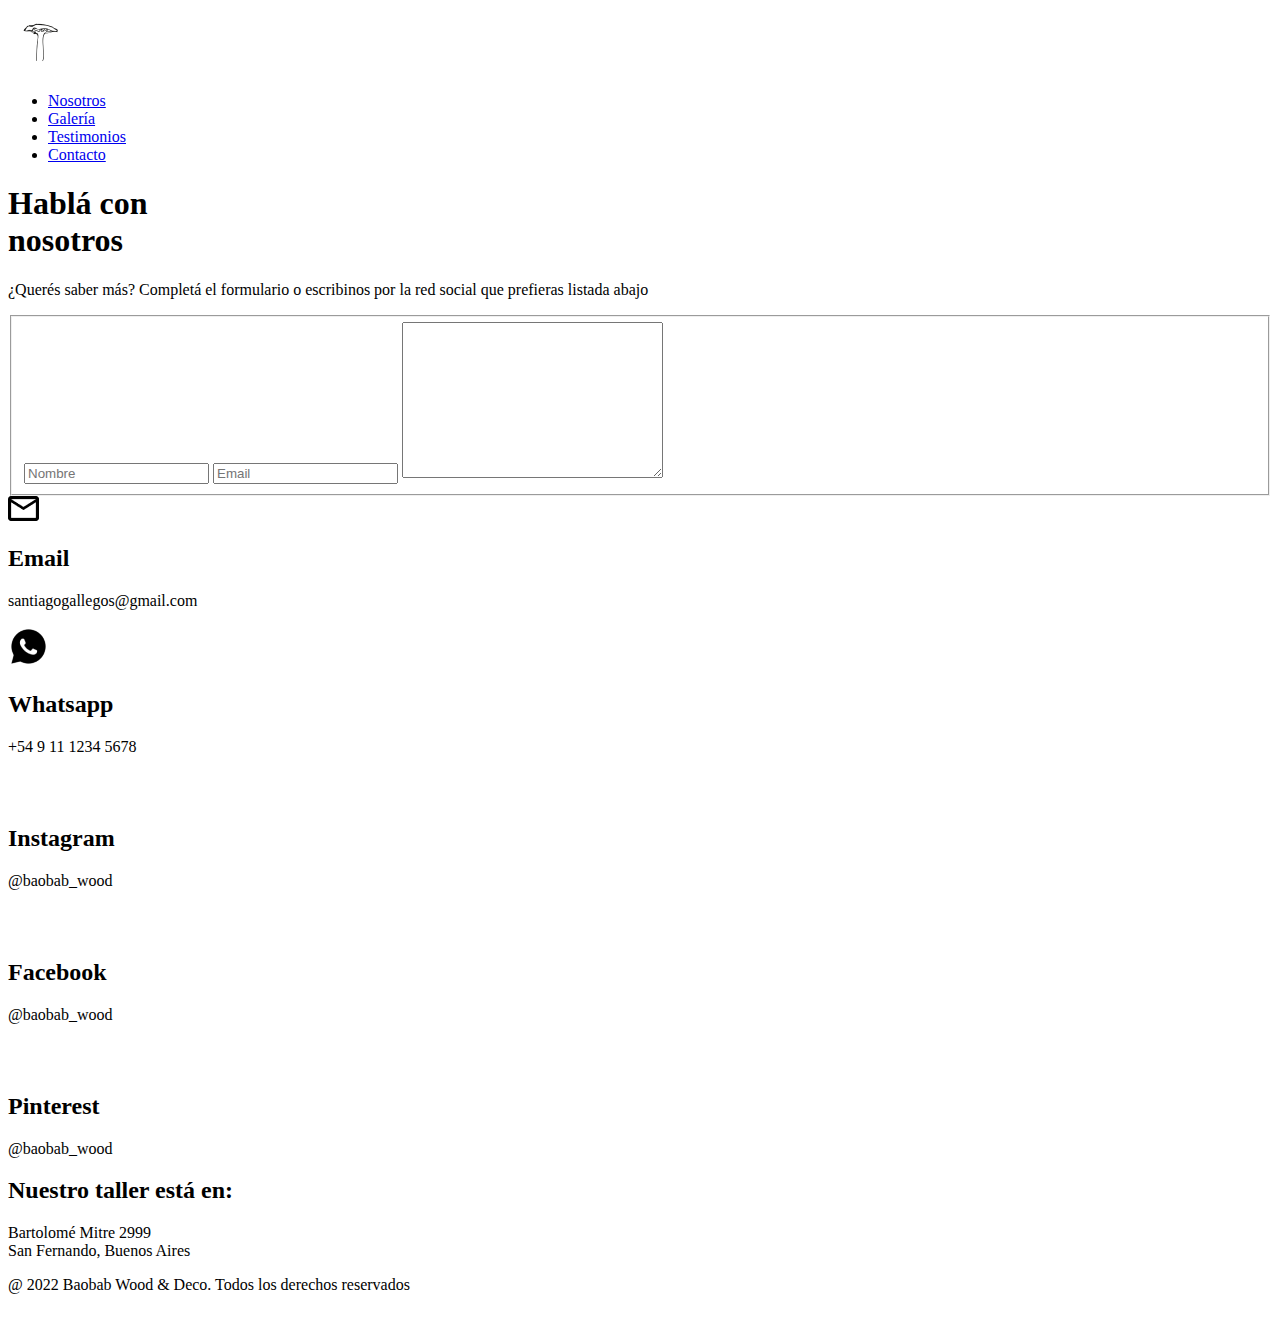
==== pages/contacto.html @ c1ecad32 "agregue contacto galeria nosotros testimonios pages" ====
<!DOCTYPE html>
<html lang="en">
<head>
    <meta charset="UTF-8">
    <meta http-equiv="X-UA-Compatible" content="IE=edge">
    <meta name="viewport" content="width=device-width, initial-scale=1.0">
    <title>Contacto</title>
    <link rel="icon" href="../assets/img/logo.png">
    <!-- <link rel="stylesheet" href="../css/styles.css"> -->
</head>
<body>
    <div>
        <header>
            <div class="logoContainer">
                <a href="index.html"><img src="../assets/img/logo.png" alt="" hr></a>
            </div>
            <nav>
                <ul class="navPages">
                    <li><a href="./nosotros.html">Nosotros</a></li>
                    <li><a href="./galeria.html">Galería</a></li>
                    <li><a href="./testimonios.html">Testimonios</a></li>
                    <li><a href="./contacto.html">Contacto</a></li>
                </ul>
            </nav>
        </header>
        <section>
            <div>
                <div>
                    <h1>Hablá con <br> nosotros</h1>
                    <p>¿Querés saber más? Completá el formulario
                        o  escribinos por la red social que 
                        prefieras listada abajo</p>
                </div>
            </div>    
            <form action="">
                <fieldset>
                    <label for="nombre">
                        <input type="text" id="nombre" placeholder="Nombre">
                    </label>
                    <label for="email">
                        <input type="text" id="email" placeholder="Email">
                    </label>
                    <label for="mensaje">
                        <textarea name="" id="" cols="30" rows="10" placeholder="¿Con qué te podemos ayudar?">
                        </textarea>
                    </label>
                </fieldset>
            </form>
        </section>
        <section>
            <div>
                <div>
                    <img src="../assets/img/mail.png" alt="">
                    <h2>Email</h2>
                    <p>santiagogallegos@gmail.com</p>
                </div>
            </div>
            <div>
                <div>
                    <img src="../assets/img/whatsapp-icon.png" alt="">
                    <h2>Whatsapp</h2>
                    <p>+54 9 11 1234 5678</p>
                </div>
            </div>
            <div>
                <div>
                    <img src="../assets/img/instagram-icon.png" alt="">
                    <h2>Instagram</h2>
                    <p>@baobab_wood</p>
                </div>
            </div>
            <div>
                <div>
                    <img src="../assets/img/facebook-icon.png" alt="">
                    <h2>Facebook</h2>
                    <p>@baobab_wood</p>
                </div>
            </div>
            <div>
                <div>
                    <img src="../assets/img/pinterest-icon.png" alt="">
                    <h2>Pinterest</h2>
                    <p>@baobab_wood</p>
                </div>
            </div>
        </section>
        <section>
            <div>
                <h2>Nuestro taller está en:</h2>
                <p>
                    Bartolomé Mitre 2999 <br> 
                    San Fernando, Buenos Aires
                </p>
            </div>
        </section>
        <footer>
            <div>
                <p>@ 2022 Baobab Wood & Deco. Todos los derechos reservados</p>
            </div>
            <div>
                <a href=""><img src="./assets/img/instagram-icon.png" alt=""></a>
                <a href=""><img src="./assets/img/facebook-icon.png" alt=""></a>
                <a href=""><img src="./assets/img/pinterest-icon.png" alt=""></a>
            </div>
        </footer>
    </div>
</body>
</html>
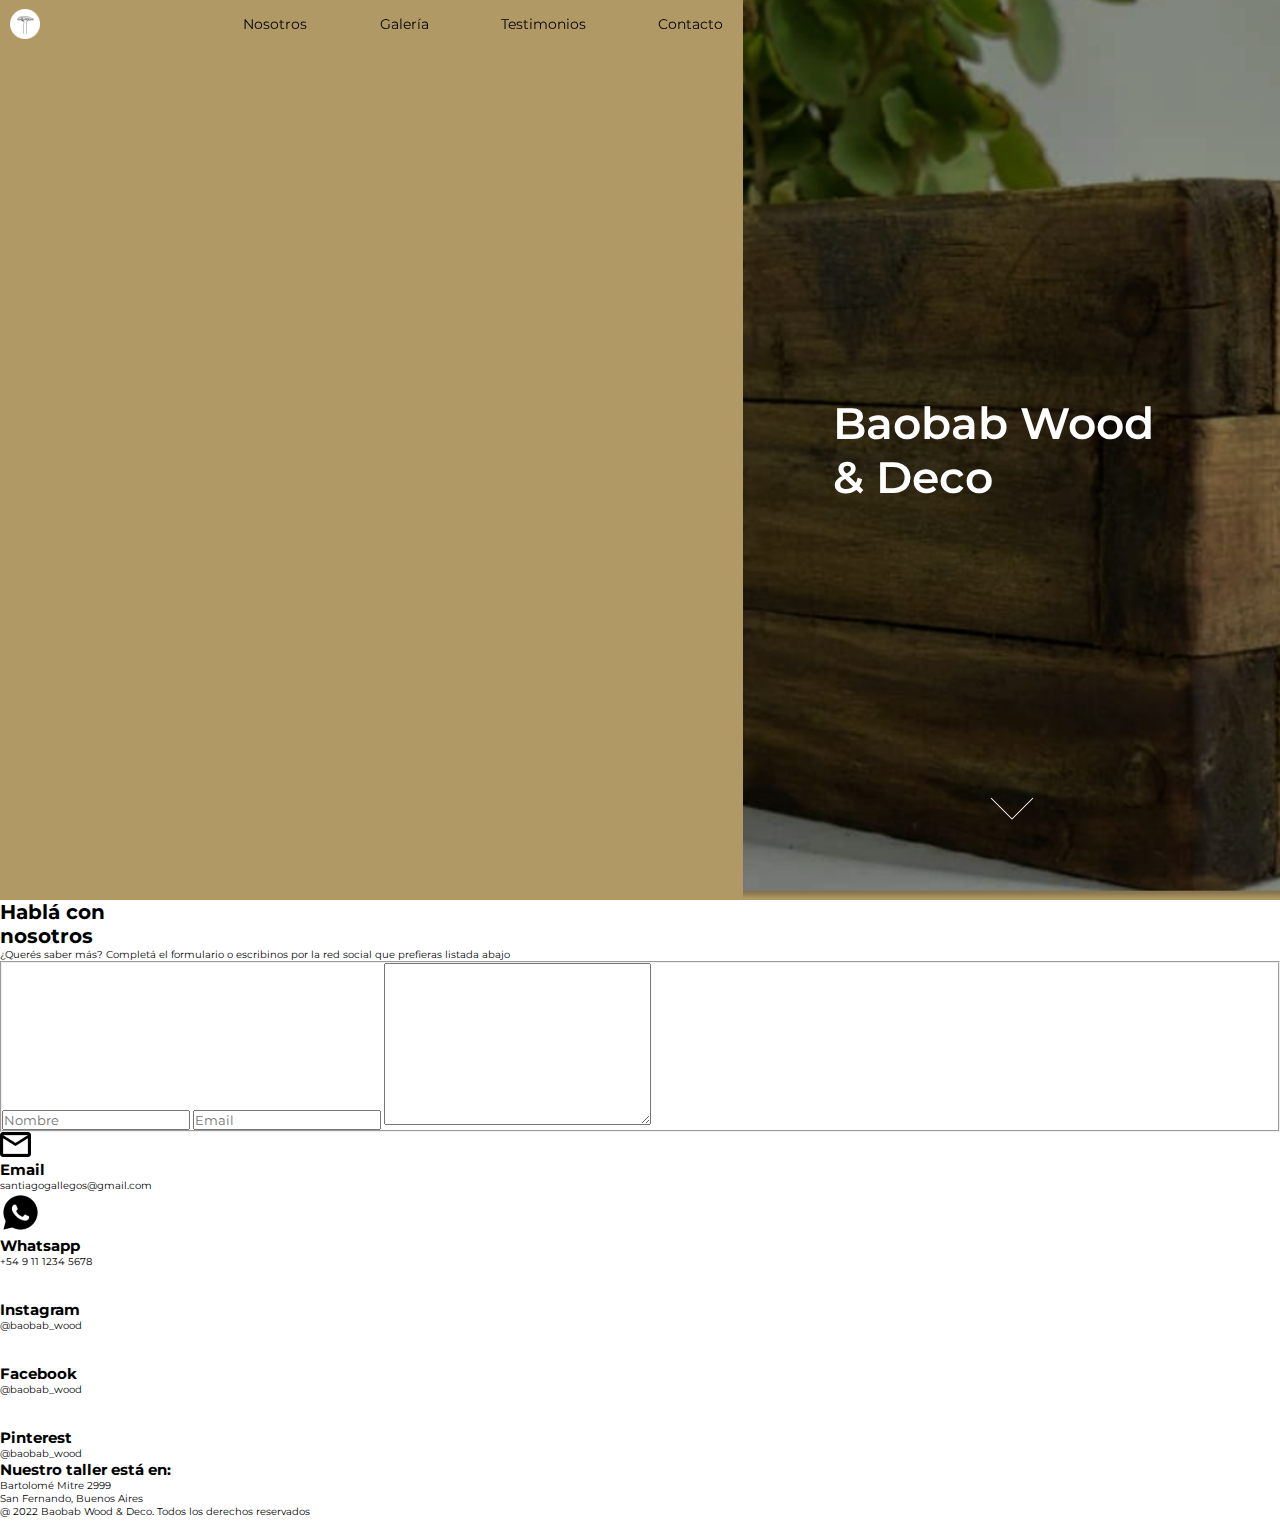
==== commit bdbf692e: "home, nosotros responsive, galeria mobile" ====
--- a/pages/contacto.html
+++ b/pages/contacto.html
@@ -7,23 +7,31 @@
     <meta name="viewport" content="width=device-width, initial-scale=1.0">
     <title>Contacto</title>
     <link rel="icon" href="../assets/img/logo.png">
-    <!-- <link rel="stylesheet" href="../css/styles.css"> -->
+    <link rel="stylesheet" href="../css/style.css">
 </head>
-<body>
-    <div>
-        <header>
-            <div class="logoContainer">
-                <a href="index.html"><img src="../assets/img/logo.png" alt="" hr></a>
-            </div>
-            <nav>
-                <ul class="navPages">
-                    <li><a href="./nosotros.html">Nosotros</a></li>
-                    <li><a href="./galeria.html">Galería</a></li>
-                    <li><a href="./testimonios.html">Testimonios</a></li>
-                    <li><a href="./contacto.html">Contacto</a></li>
-                </ul>
+<body class="contacto">
+    <div class="glass-header">
+        <header class="header">
+            <nav class="navbar">
+                <!-- logo -->
+                <a href="./index.html" class="header__logo-container"><img src="../assets/img/logo.png" alt="" class="header__logo"></a> 
+                <!-- hamburguer-menu -->
+                <img src="../assets/img/hamb.png" alt="" class="header__menu">    
+                <div class="container">
+                    <ul class="list">
+                        <li><a href="" class="list__item">Nosotros</a></li>
+                        <li><a href="" class="list__item">Galería</a></li>
+                        <li><a href="" class="list__item">Testimonios</a></li>
+                        <li><a href="" class="list__item">Contacto</a></li>
+                    </ul>
+                </div>
             </nav>
-        </header>
+    <section class="contacto main-section">
+            <h2 class="main-section__heading">Baobab Wood & Deco</h2>
+            <a href="#nosotros-section" class="main-section__link"><img src="../assets/img/flecha-abajo.png" alt=""></a>
+    </section>
+         </header>
+    </div>
         <section>
             <div>
                 <div>
--- a/css/style.css
+++ b/css/style.css
@@ -0,0 +1,890 @@
+
+@import url('https://fonts.googleapis.com/css2?family=Montserrat:wght@400;600;700&family=Poppins&family=Roboto:wght@100;500&display=swap');
+  /* colores
+    #98804B
+    rgb (152,128,75,0.53)
+    #EAEAEA
+    font-family: 'Poppins', sans-serif;
+    font-family: 'Roboto', sans-serif;
+*/
+
+/*reseteo*/
+*{
+    margin: 0px;
+    padding: 0px;
+    box-sizing: border-box;
+    font-family: 'Montserrat', sans-serif;
+}
+
+/* font resizing */
+html{
+    font-size: 62.5%;
+}
+
+
+a{
+    text-decoration: none;
+    color: black;
+}
+
+ul{
+    list-style-type: none;
+}
+
+
+
+
+/* header */
+.glass-header{
+    backdrop-filter: blur(20px);
+    background-color: rgba(167, 140, 83, 0.891);
+    position: sticky;
+    top: 0;
+    left: 0;
+    right: 0;
+}
+
+.navbar{
+    display: flex;
+    height: 48px;
+    flex-direction: row;
+    justify-content: space-between;
+    
+}
+
+
+
+
+/* header*/
+.header .header__logo-container{
+    display: flex;
+    justify-content: center;
+    align-items: center;
+    /* width: 48px; */
+    padding: 10px;
+}
+
+.header .header__logo{
+    height: 30px;
+
+}
+
+.header__menu{
+    margin: 15px;
+}
+
+.navbar .container{
+    display: none;
+}
+
+
+
+
+/*media queries: header*/
+@media (min-width:768px){
+    .header__menu{
+        display: none;
+    }
+    
+    .header{
+        display: flex;
+        justify-content: center;
+    }
+
+    .navbar{
+        width: 1024px;
+    }
+    .navbar .container{
+        display: flex;
+        justify-content: right;
+        width: 500px;
+    }
+
+    .navbar .list{
+        display: flex;
+        width: 100%;
+        justify-content: space-between;
+        align-items: center;
+    }
+
+    .list__item{
+        font-size: 1.4rem;
+        margin-right: 20px;
+    }
+}
+
+
+
+/*banner HOME*/
+ .main-section {
+    display: grid;
+    height: 287px;
+    grid-template-columns: 1fr 4fr 1fr;
+    grid-template-rows: repeat(5, 1fr);
+    background-image: url("../assets/img/maceta.png");
+    background-size: cover;
+    background-position: center center;
+    align-items: center;
+    justify-items: center;
+    margin: auto;
+    padding: 0px;
+}
+
+
+
+.main-section__heading{
+    color: white;
+    font-weight: 600;
+    font-size: 30px;
+    grid-row: 3/4;
+    grid-column: 2/3;
+}
+
+.main-section__link{
+    grid-row: 5/6;
+    grid-column: 2/3;
+}
+
+
+
+@media screen and (min-width: 576px){
+    /*banner mobile*/
+    .main-section{
+        height: 500px;
+    }
+    .main-section__heading{
+        font-size: 3rem;
+    }
+
+@media screen and (min-width:1024px) {
+    /*banner desktop*/
+    .main-section{
+        height: 100vh;
+    }
+    .main-section__heading{
+        font-size: 4.4rem;
+    }
+}
+
+}
+
+
+
+/*section nosotros*/
+.nosotros-section{
+    display: flex;
+    height: 500px;
+    background-color: #EBE8E8;
+    flex-direction: column;
+    align-items: center;
+    justify-content: space-evenly;
+}
+
+.nosotros-section__h2{
+    text-align: center;
+    font-size: 2rem;
+    font-weight: 600;
+    width: 80%;
+    
+}
+
+.nosotros-section__h3{
+    text-align: center;
+    font-size: 1.5rem;
+    font-weight: 400;
+}
+
+.card__ebanista{
+    display: flex;
+    flex-direction: column;
+    gap: 20px;
+    align-items: center;
+    justify-content: center;
+}
+
+.nosotros-section__img{
+    height: 117px;
+}
+
+.desc-ebanista{
+    display: flex;
+    height: 110px;
+    flex-direction: column;
+    justify-content: space-evenly;
+    width: 60%;
+}
+
+.desc-ebanista__firma span{
+    font-weight: 600;
+}
+
+.desc-ebanista__link{
+    font-size: 15px;
+    font-weight: 600;
+    color: black;
+}
+
+
+
+
+/*media queries nosotros section */
+@media screen and (min-width:576px) {
+    .nosotros-section__h2{
+        font-size: 3rem;
+        width: 100%;
+        margin-top: 30px;
+    }
+
+    .nosotros-section__h3{
+        font-size: 2rem;
+    }
+
+    .card__ebanista{
+        display: flex;
+        flex-direction: row;
+        gap: 30px;
+        width:500px;
+        font-size: 1.5rem;
+    }
+    .nosotros-section__img{
+        height: 197px;
+    }
+    .desc-ebanista{
+        gap: 15px;
+    }
+
+    .desc-ebanista__link{
+        font-size: 2rem;
+        margin-bottom: 30px;
+    }
+    
+}
+
+
+
+.home .galeria-section{
+    display: flex;
+    align-items: center ;
+    height: 244px;
+    background-image: url("../assets/img/mesa-ratona-lateral.jpeg");
+    background-size: cover;
+}
+
+.galeria-section__link{
+    color: white  ;
+    font-size: 1.5rem;
+    font-weight: 600;
+    margin: 16px;
+}
+
+
+
+/*media queries galeria section*/
+@media screen and (min-width: 576px) {
+    .galeria-section{
+        height: 542px;
+    }
+    
+    .galeria-section__link{
+        font-size: 2rem;
+        margin: 35px
+    }
+}
+
+
+
+
+@media screen and (min-width: 1024px) {
+    .galeria-section{
+        height: 600px;
+    }
+}
+
+
+
+
+.testimonios-section{
+    display: flex;
+    flex-direction: column;
+    justify-content: space-evenly;
+    height: 359px;
+    align-items: center;
+    background-color: #EBE8E8
+}
+
+.cards-container{
+    display: flex;
+    align-items: center;
+    justify-content: center;
+    width: 100%;
+}
+
+.card-container{
+    display: flex;
+    gap: 15px;
+    width: 80%;
+    align-items: center;
+    justify-content: center;
+}
+
+.card-container--2{
+    display: none;
+}
+
+.card-container--3{
+    display: none;
+}
+
+
+ .testimonios-card{
+    display: grid;
+    grid-template-rows: repeat(4,1fr);
+    align-items: center;
+    justify-items: center;
+    height: 205px;
+    width: 169px;
+    border-radius: 24px;
+    box-shadow: 2px 2px 5px lightgray;
+    background-color: white;
+    padding: 15px;
+} 
+
+.testimonios-card__texto{
+    grid-row: 2/3;
+}   
+
+.testimonios-card__link{
+    grid-row: 3/4;
+    color: black;
+    justify-self: right;
+}
+
+.testimonios-card__firma{
+    grid-row: 4/5;
+    font-size: 12px;
+    font-weight: 700;
+    justify-self: end;
+}
+
+.testimonios-section__link{
+    color: black;
+    font-size: 15px;
+    font-weight: 600;
+}
+
+
+
+/*mq mobile testimonios section*/
+@media screen and (min-width:576px) {
+    .testimonios-section{
+        height: 522px;
+    }
+
+    .testimonios-card{
+        height: 279px;
+        width: 230px;
+    }
+
+    .testimonios-card p, 
+    .testimonios-card a, 
+    .testimonios-card h3{
+        font-size: 1.5rem;
+    }
+
+    .cards-container{
+        width: 550px;
+    }
+    .card-container--2{
+        display: flex;
+        gap: 15px;
+        width: 80%;
+        align-items: center;
+        justify-content: center;
+    }
+
+    .card-container__flechader{
+        display: none;
+    }
+
+}
+    
+    /*mq desktop testimonios section*/
+@media screen and (min-width:1200px){
+    .testimonios-section{
+        height: 650px;
+    }
+    
+    .cards-container{
+        width: 1150px;
+    }
+    .testimonios-card{
+        height: 406px;
+        width: 335px;
+        padding: 30px;
+    }
+
+    .testimonios-card p, 
+    .testimonios-card a, 
+    .testimonios-card h3{
+        font-size: 1.5rem;
+    }
+
+    .card-container--3{
+        display: flex;
+        gap: 15px;
+        width: 80%;
+        align-items: center;
+        justify-content: center;
+        
+    }
+    .card-container--2__flechader{
+        display: none;
+    }
+
+    .testimonios-section__link{
+        font-size: 2rem;
+    }
+}
+    
+
+
+
+
+.contacto-section {
+    display: flex;
+    height: 534px;
+    flex-direction: column;
+    align-items: center;
+    justify-content: space-evenly;
+    background-color: #bfb1958a;
+}
+
+.heading-container{
+    margin: 10px;
+    width: 80%;
+}
+
+.heading-container__h3{
+    font-size: 1.5rem;
+    font-weight: 600;   
+}
+
+.form{
+    width: 80%;
+}
+
+.form__fieldset{
+    display: flex;
+    flex-direction: column;
+    justify-content: space-between;
+    gap: 15px;
+    border: none;
+    height: 250px;
+}
+
+.form__input{
+    height: 32px;
+    width: 100%;
+    border: none;
+    border-radius: 5px;
+    padding: 5px;
+}
+
+.form__input--textarea{
+    height: auto;
+}
+.data-container{
+    display: flex;
+    width: 80%;
+    flex-direction: column;
+    gap: 20px;
+    padding: 0px;
+
+    
+}
+
+.data {
+    width: 100%;
+    display: flex;
+    align-items: center; 
+    gap: 10px;
+}
+
+.data__text{
+    width: 100%;
+}
+
+.data__img{
+    width: 20px;
+}
+
+.data__img--size{
+    height: 26px;
+
+}
+
+.contacto-section hr{
+    border-top: 1px solid black;
+    border-bottom: none;
+    margin: 2px;
+}
+
+
+
+
+/*mq tablet contacto section*/
+@media screen and (min-width:576px) {
+    .heading-container__h3{
+        font-size: 2rem;
+        font-weight: 600;   
+    }
+    .form__input{
+        font-size: 1.5rem;
+    }
+    .data{
+        font-size: 1.5rem;
+    }
+}
+
+@media screen and (min-width:1024px){
+    .contacto-section{
+        display: grid;
+        grid-template-columns: 100px repeat(4,1fr) 100px;
+        grid-template-rows: 20px repeat(6,1fr) 20px;
+        height: 500px;
+    }
+
+    .form{
+        grid-column: 2/4;
+        grid-row: 2/8;
+        align-self: center;
+        justify-self: center;
+    }
+     
+    .form__fieldset{
+        gap: 20px;
+        height: 100%;
+    }
+
+    .form__input{
+        height:40px;
+    }
+
+    .form__input--textarea{
+        height: auto;
+    }
+    .heading-container{
+        grid-column: 4/6 ;
+        grid-row: 3/4;
+        margin: 0px;
+        align-self: start;
+        padding-top: 7px ;
+    }
+
+    .data-container{
+        grid-column: 4/6;
+        grid-row: 4/6;
+        align-self: center;
+        justify-self: start;
+        gap: 40px   ;
+    }
+
+}
+
+/*footer*/
+.footer{
+    display: flex;
+    flex-direction: column;
+    justify-content: space-evenly;
+    height: 112px;
+    background-color: black;
+    padding-left: 15px;
+    padding-right: 15px;
+}
+
+.footer__icon-container{
+    display: flex;
+    gap: 25px;
+}
+
+.footer__icon{
+    width: 20px;
+}
+ .footer hr{
+    border-top: none;
+ }
+.footer__text{
+    color: #585858;
+    font-size: 12px;
+    font-weight: 400;
+}
+
+/*mq mobile and desktop footer*/
+@media screen and (min-width:760px) {
+    .footer{
+        display: flex;
+        height: 63px;
+        flex-direction: row;
+        align-items: center;
+        justify-content: space-between;
+        padding: 30px;
+
+    }
+    .footer__text{
+        order: 1;
+    }
+
+    .footer__icon-container{
+        order: 2;
+    }
+
+    .footer hr{
+        display: none;
+    }
+    
+}
+
+.nosotros .main-section {
+    display: grid;
+    height: 100vh;
+    grid-template-columns: 1fr 4fr 1fr;
+    grid-template-rows: repeat(5, 1fr);
+    background-image: url("../assets/img/ebanista-taller.jpeg");
+    background-size: cover;
+    background-position: center center;
+    align-items: center;
+    justify-items: center;
+    margin: auto;
+    padding: 0px;
+}
+
+
+
+.nosotros .main-section__heading{
+    color: white;
+    font-weight: 600;
+    font-size: 30px;
+    grid-row: 4/5;
+    grid-column: 2/3;
+    align-self: end;
+
+}
+
+.nosotros .main-section__link{
+    grid-row: 5/6;
+    grid-column: 2/3;
+}
+
+@media screen and (min-width: 576px){
+    /*banner mobile*/
+    .nosotros .main-section{
+        height: 500px;
+    }
+    .nosotros .main-section__heading{
+        font-size: 3rem;
+    }
+}
+
+@media screen and (min-width:1024px) {
+    /*banner desktop*/
+    .nosotros .main-section{
+        height: 100vh;
+    }
+    .nosotros .main-section__heading{
+        font-size: 4.4rem;
+    }
+}
+
+/*section nosotros*/
+.nosotros .nosotros-section{
+    display: flex;
+    background-color: #EBE8E8;
+    flex-direction: column;
+    align-items: center;
+    justify-content: space-evenly;
+    gap: 10px;
+    /* padding: 20px; */
+}
+
+.nosotros .title-container{
+    display: flex;
+    flex-direction: column;
+    gap: 10px;
+}
+.nosotros .nosotros-section__h2{
+    text-align: center;
+    font-size: 2rem;
+    font-weight: 600;
+    width: 100%;
+    
+}
+
+.nosotros .nosotros-section__h3{
+    text-align: center;
+    font-size: 1.5rem;
+    font-weight: 400;
+}
+
+.nosotros .text-container{
+    display: flex;
+    flex-direction: column;
+    gap: 10px;
+    width: 300px;
+    padding: 0px 20px;
+
+    
+}
+
+@media screen and  (min-width: 576px){
+
+    .nosotros .title-container{
+        display: flex;
+        flex-direction: column;
+        gap: 30px;
+    }
+    .nosotros .nosotros-section {
+        height: 700px;
+    }
+    .nosotros .nosotros-section__h2{
+        font-size: 3rem;
+        width: 100%;
+        margin-top: 30px;
+    }
+
+    .nosotros .nosotros-section__h3{
+        font-size: 2rem;
+    }
+
+    .nosotros .nosotros-section .text-container{
+        width: 500px;
+        font-size: 1.5rem;
+    }
+}
+
+@media screen and  (min-width: 1024px){
+
+    .nosotros .nosotros-section {
+        height: 750px;
+    }
+    .nosotros .nosotros-section__h2{
+        font-size: 4.4rem;
+        width: 100%;
+        margin-top: 30px;
+    }
+
+    .nosotros .nosotros-section__h3{
+        font-size: 3rem;
+    }
+
+    .nosotros .nosotros-section .text-container{
+        width: 500px;
+        font-size: 1.5rem;
+    }
+}
+   
+   
+
+.nosotros-data{
+    display: flex;
+    height: 266px;
+    background-color: #D9D9D9;
+    flex-direction: column; 
+    justify-content: space-evenly;
+    align-items: center;
+    text-align: center;
+    gap: 20px;
+}
+
+@media screen and (min-width: 576px){
+    .nosotros-data{
+        display: flex;
+        flex-direction: row ;
+        height: 150px;
+    }
+
+    .nosotros-data h2{
+        font-size: 3rem;
+    }
+
+    .nosotros-data p{
+        font-size: 2rem;
+    }
+}
+
+@media screen and (min-width: 1024px){
+    .nosotros-data{
+        display: flex;
+        flex-direction: row ;
+        height: 210px;
+    }
+
+    .nosotros-data h2{
+        font-size: 4rem;
+    }
+
+    .nosotros-data p{
+        font-size: 3rem;
+    }
+}
+
+.galeria .main-section {
+    display: grid;
+    height: 100vh;
+    grid-template-columns: 1fr 4fr 1fr;
+    grid-template-rows: repeat(5, 1fr);
+    background-image: url("../assets/img/mesa-ratona-esquina.jpg");
+    background-size: cover;
+    background-position: center center;
+    align-items: center;
+    justify-items: center;
+    margin: auto;
+    padding: 0px;
+}
+
+.galeria .galeria-section{
+    display: flex;
+    height: 700px;
+    flex-direction: column;
+    align-items: center;
+    justify-content: space-evenly;
+    
+}
+.galeria .main-section__heading{
+    color: white;
+    font-weight: 600;
+    font-size: 30px;
+    grid-row: 4/5;
+    grid-column: 2/3;
+    
+}
+
+.galeria .title-container{
+    display: flex;
+    align-items: center;
+    flex-direction: column;
+    gap: 10px;
+    
+}
+
+.galeria .title-container h3{
+    font-weight: 400;
+}
+
+.galeria-container {
+    display: grid;
+    width: 300px;
+    height: auto;
+    grid-template-columns: repeat(3,1fr);
+    grid-template-rows: repeat(5,100px) ;
+    gap: 10px;
+    margin-bottom: 40px;
+
+}
+
+.galeria .galeria-container img{
+    width: 100%;
+    height: 100%;
+    object-fit: cover;
+    border-radius: 10px;
+    
+} 
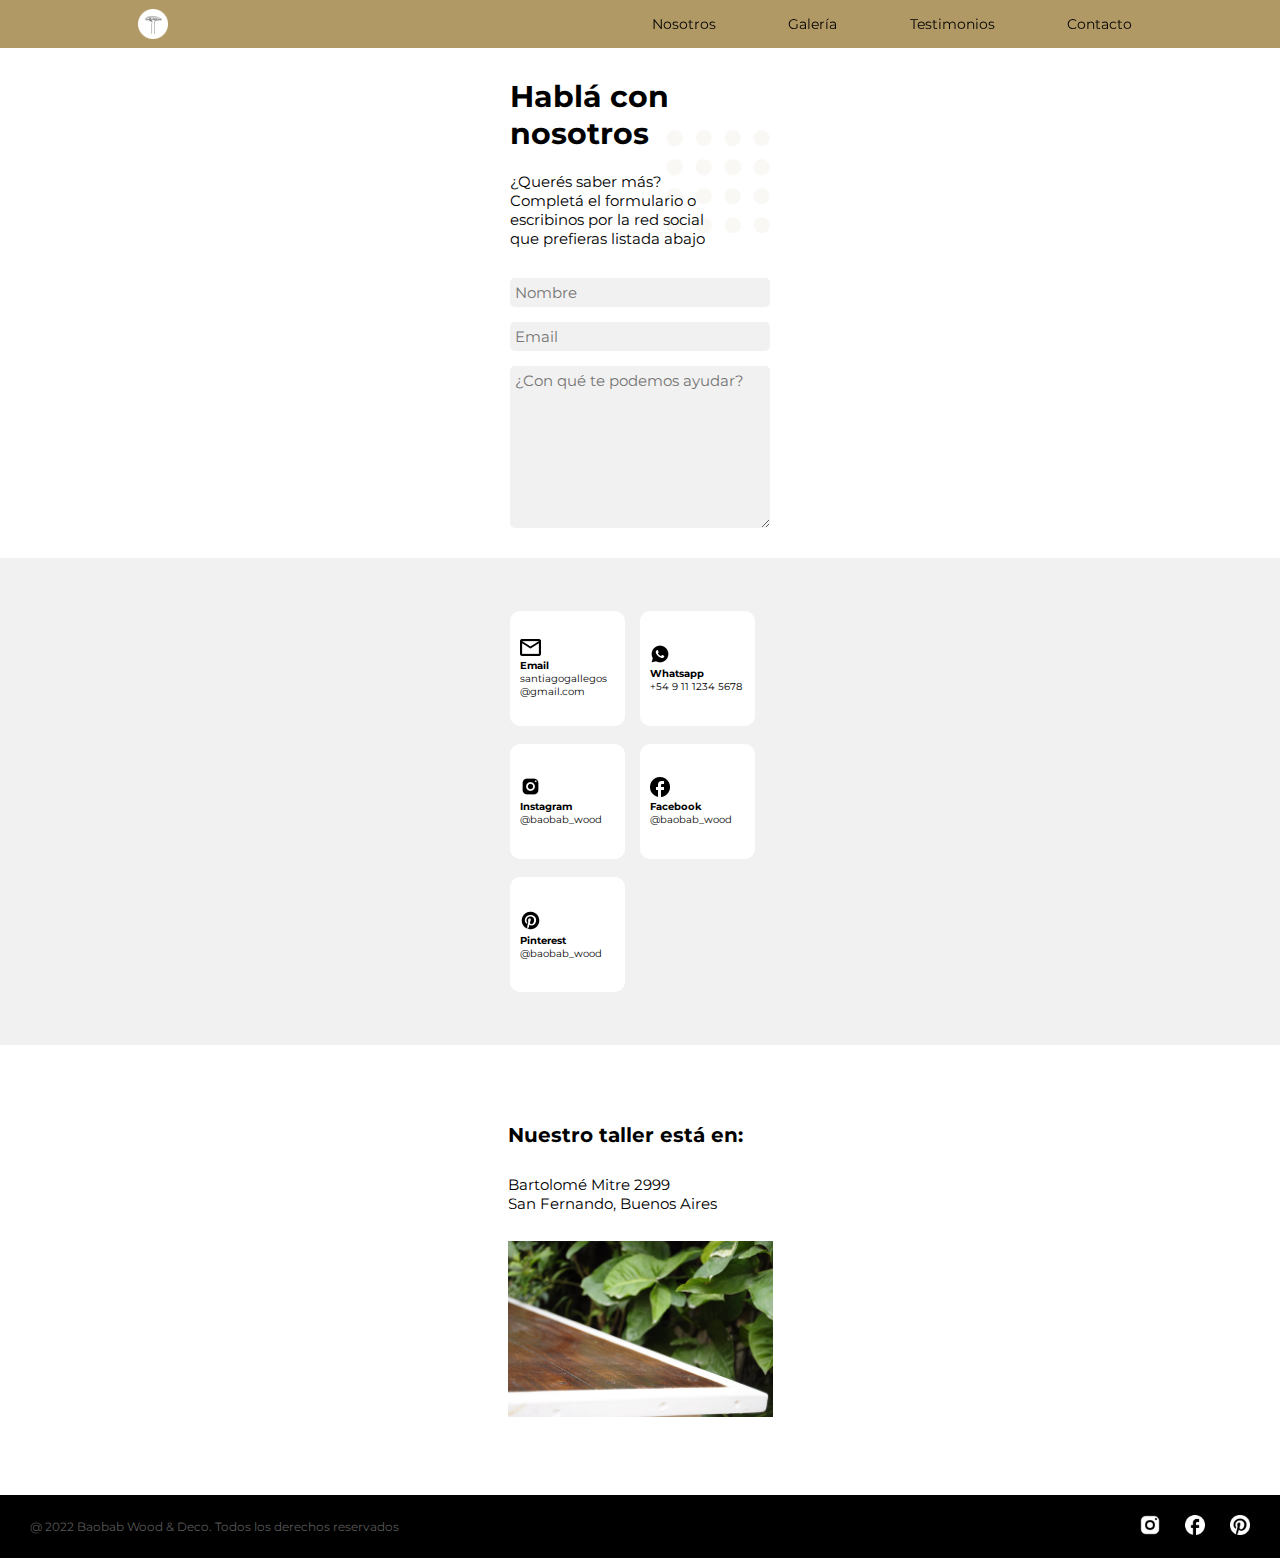
==== commit 0c2db1bc: "contacto mobile" ====
--- a/pages/contacto.html
+++ b/pages/contacto.html
@@ -14,102 +14,98 @@
         <header class="header">
             <nav class="navbar">
                 <!-- logo -->
-                <a href="./index.html" class="header__logo-container"><img src="../assets/img/logo.png" alt="" class="header__logo"></a> 
+                <a href="../index.html" class="header__logo-container"><img src="../assets/img/logo.png" alt="" class="header__logo"></a>
                 <!-- hamburguer-menu -->
-                <img src="../assets/img/hamb.png" alt="" class="header__menu">    
+                <img src="../assets/img/hamb.png" alt="" class="header__menu">
                 <div class="container">
                     <ul class="list">
-                        <li><a href="" class="list__item">Nosotros</a></li>
-                        <li><a href="" class="list__item">Galería</a></li>
-                        <li><a href="" class="list__item">Testimonios</a></li>
-                        <li><a href="" class="list__item">Contacto</a></li>
+                        <li><a href="../pages/nosotros.html" class="list__item">Nosotros</a></li>
+                        <li><a href="../pages/galeria.html" class="list__item">Galería</a></li>
+                        <li><a href="../pages/testimonios.html" class="list__item">Testimonios</a></li>
+                        <li><a href="../pages/contacto.html" class="list__item">Contacto</a></li>
                     </ul>
                 </div>
             </nav>
-    <section class="contacto main-section">
-            <h2 class="main-section__heading">Baobab Wood & Deco</h2>
-            <a href="#nosotros-section" class="main-section__link"><img src="../assets/img/flecha-abajo.png" alt=""></a>
-    </section>
          </header>
     </div>
-        <section>
-            <div>
-                <div>
+    
+        <section class="contacto-main-section">
+            <div class="contacto-presentacion">
+                <div class="text-container">
                     <h1>Hablá con <br> nosotros</h1>
                     <p>¿Querés saber más? Completá el formulario
                         o  escribinos por la red social que 
                         prefieras listada abajo</p>
                 </div>
-            </div>    
-            <form action="">
-                <fieldset>
-                    <label for="nombre">
-                        <input type="text" id="nombre" placeholder="Nombre">
-                    </label>
-                    <label for="email">
-                        <input type="text" id="email" placeholder="Email">
-                    </label>
-                    <label for="mensaje">
-                        <textarea name="" id="" cols="30" rows="10" placeholder="¿Con qué te podemos ayudar?">
-                        </textarea>
-                    </label>
-                </fieldset>
-            </form>
-        </section>
-        <section>
-            <div>
-                <div>
-                    <img src="../assets/img/mail.png" alt="">
-                    <h2>Email</h2>
-                    <p>santiagogallegos@gmail.com</p>
-                </div>
-            </div>
-            <div>
-                <div>
-                    <img src="../assets/img/whatsapp-icon.png" alt="">
-                    <h2>Whatsapp</h2>
-                    <p>+54 9 11 1234 5678</p>
-                </div>
-            </div>
-            <div>
-                <div>
-                    <img src="../assets/img/instagram-icon.png" alt="">
-                    <h2>Instagram</h2>
-                    <p>@baobab_wood</p>
-                </div>
-            </div>
-            <div>
-                <div>
-                    <img src="../assets/img/facebook-icon.png" alt="">
-                    <h2>Facebook</h2>
-                    <p>@baobab_wood</p>
-                </div>
-            </div>
-            <div>
-                <div>
-                    <img src="../assets/img/pinterest-icon.png" alt="">
-                    <h2>Pinterest</h2>
-                    <p>@baobab_wood</p>
+                <div class="form">
+                    <form action="">
+                        <fieldset class="form__fieldset">
+                            <input type="text" id="nombre" placeholder="Nombre" class="form__input">
+                            <input type="text" id="email" placeholder="Email" class="form__input">
+                            <textarea name="" id="" cols="30" rows="10" placeholder="¿Con qué te podemos ayudar?" class="form__input form__input--textarea"></textarea>
+                        </fieldset>
+                    </form>
                 </div>
             </div>
         </section>
-        <section>
-            <div>
+        <section class="contacto-cards">
+            <div class="cards-container">
+                <div class="card">
+                    <div class="card-text-container">
+                        <img src="../assets/img/mail-black-icon.png" alt="">
+                        <h2>Email</h2>
+                        <p>santiagogallegos@gmail.com</p>
+                    </div>
+                </div>
+                <div class="card">
+                    <div class="card-text-container">
+                        <img src="../assets/img/whatsapp-black-icon.png" alt="">
+                        <h2>Whatsapp</h2>
+                        <p>+54 9 11 1234 5678</p>
+                    </div>
+                </div>
+                <div class="card">
+                    <div class="card-text-container">
+                        <img src="../assets/img/instagram-black-icon.png" alt="">
+                        <h2>Instagram</h2>
+                        <p>@baobab_wood</p>
+                    </div>
+                </div>
+                <div class="card">
+                    <div class="card-text-container"> 
+                        <img src="../assets/img/facebook-black-icon.png" alt="">
+                        <h2>Facebook</h2>
+                        <p>@baobab_wood</p>
+                    </div>
+                </div>
+                <div class="card">
+                    <div class="card-text-container">
+                        <img src="../assets/img/pinterest-black-icon.png" alt="">
+                        <h2>Pinterest</h2>
+                        <p>@baobab_wood</p>
+                    </div>
+                </div>
+            </div>
+        </section>
+        <section class="contacto-ubicacion">
+            <div class="ubicacion-text-container">
                 <h2>Nuestro taller está en:</h2>
                 <p>
                     Bartolomé Mitre 2999 <br> 
                     San Fernando, Buenos Aires
                 </p>
+                <img src="../assets/img/mesa-con-hojas.jpg" alt="">
             </div>
         </section>
-        <footer>
+        <footer class="footer">
+            <div class="footer__icon-container">
+                <a href="https://www.instagram.com/" target="_blank""><img src="../assets/img/instagram-icon.png" alt="""  class="footer__icon"></a>
+                <a href="https://www.facebook.com/" target="_blank""><img src="../assets/img/facebook-icon.png" alt=""  class="footer__icon"></a>
+                <a href="https://ar.pinterest.com/" target="_blank""><img src="../assets/img/pinterest-icon.png" alt=""  class="footer__icon"></a>
+            </div>
+            <hr>
             <div>
-                <p>@ 2022 Baobab Wood & Deco. Todos los derechos reservados</p>
-            </div>
-            <div>
-                <a href=""><img src="./assets/img/instagram-icon.png" alt=""></a>
-                <a href=""><img src="./assets/img/facebook-icon.png" alt=""></a>
-                <a href=""><img src="./assets/img/pinterest-icon.png" alt=""></a>
+                <p class="footer__text">@ 2022 Baobab Wood & Deco. Todos los derechos reservados</p>
             </div>
         </footer>
     </div>
--- a/css/style.css
+++ b/css/style.css
@@ -888,3 +888,138 @@
     border-radius: 10px;
     
 } 
+
+.contacto-main-section{
+    display: flex;
+    flex-direction: column;
+    align-items: center;
+    justify-content: center;
+    height: 510px;
+    
+}
+
+.contacto-presentacion{
+    display: flex;
+    flex-direction: column;
+    justify-content: space-evenly;
+    gap: 30px;
+    width: 260px;
+    background-image: url(../assets/img/fondo-contacto.png);
+    background-size: cover;
+}
+
+.contacto .text-container{
+    display: flex;
+    flex-direction: column;
+    gap: 20px;
+    font-size: 1.5rem;
+}
+
+.contacto .text-container p{
+    width: 80%;
+    
+}
+
+.contacto .form{
+    width: 260px;
+}
+
+.contacto .form__fieldset{
+    display: flex;
+    flex-direction: column;
+    justify-content: space-between;
+    gap: 15px;
+    border: none;
+    height: 250px;
+}
+
+.contacto .form__input{
+    height: 32px;
+    width: 100%;
+    border: none;
+    border-radius: 5px;
+    padding: 5px;
+    background-color: #F1F1F1;
+}
+
+.contacto .form__input--textarea{
+    height: auto;
+}
+
+.contacto .contacto-cards{
+    height: 487px;
+    background-color: #F1F1F1;
+    display: flex;
+    flex-direction: column;
+    align-items: center;
+    justify-content: space-evenly;
+}
+
+
+.contacto .cards-container{
+    display: grid;
+    width: 260px;
+    height: 400px;
+    grid-template-columns: 1fr 1fr;
+    grid-template-rows: 1fr 1fr 1fr;
+}
+
+.contacto .card{
+    display: flex;
+    flex-direction: column;
+    align-items: left;
+    justify-content: center;
+    width: 115px;
+    height: 115px;
+    background-color: white;
+    border-radius: 10px;
+}
+
+.card .card-text-container{
+    width: 80%;
+    overflow-wrap: break-word;
+    margin: 10px;
+    
+}
+
+.card .card-text-container h2 {
+    font-size: 1rem;
+}
+
+.card .card-text-container p {
+    font-size: 1rem;
+}
+
+.contacto-ubicacion{
+    display: flex;
+    flex-direction: column;
+    align-items: center;
+    justify-content: center;
+    height: 450px;
+}
+
+.ubicacion-text-container{
+    display: flex;
+    flex-direction: column;
+    align-items: left;
+    justify-content: space-evenly;
+    height: 350px;
+
+}
+
+.ubicacion-text-container h2{
+    font-size: 2rem;
+}
+
+.ubicacion-text-container p{
+    font-size: 1.5rem;
+}
+
+.ubicacion-text-container img{
+    height: 176px;
+    width: 265px;
+}
+
+
+
+
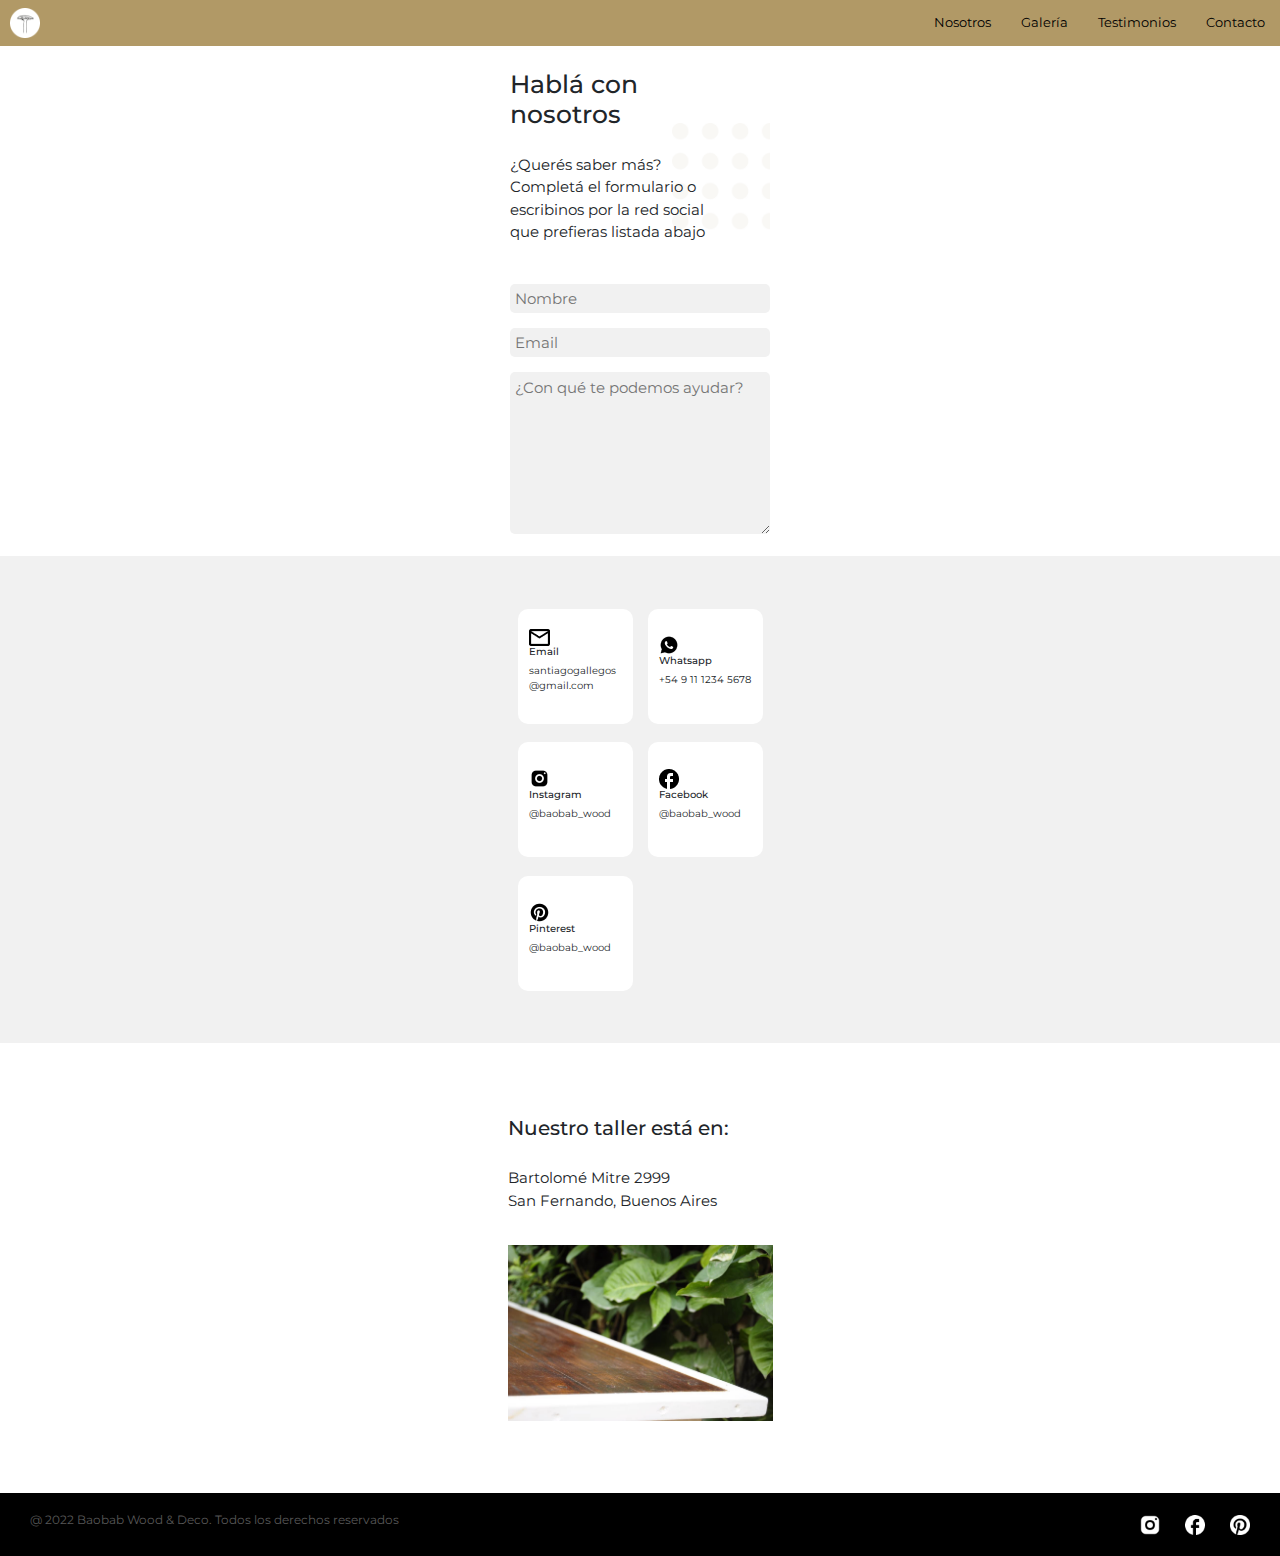
==== commit 110a13ba: "2da preentrega" ====
--- a/pages/contacto.html
+++ b/pages/contacto.html
@@ -7,31 +7,39 @@
     <meta name="viewport" content="width=device-width, initial-scale=1.0">
     <title>Contacto</title>
     <link rel="icon" href="../assets/img/logo.png">
+    <link rel="stylesheet" href="../bootstrap-5.3.0-alpha1-dist/css/bootstrap.min.css">
     <link rel="stylesheet" href="../css/style.css">
+    <link href='https://unpkg.com/boxicons@2.1.4/css/boxicons.min.css' rel='stylesheet'>
+
 </head>
 <body class="contacto">
-    <div class="glass-header">
-        <header class="header">
-            <nav class="navbar">
-                <!-- logo -->
-                <a href="../index.html" class="header__logo-container"><img src="../assets/img/logo.png" alt="" class="header__logo"></a>
-                <!-- hamburguer-menu -->
-                <img src="../assets/img/hamb.png" alt="" class="header__menu">
-                <div class="container">
-                    <ul class="list">
-                        <li><a href="../pages/nosotros.html" class="list__item">Nosotros</a></li>
-                        <li><a href="../pages/galeria.html" class="list__item">Galería</a></li>
-                        <li><a href="../pages/testimonios.html" class="list__item">Testimonios</a></li>
-                        <li><a href="../pages/contacto.html" class="list__item">Contacto</a></li>
-                    </ul>
-                </div>
-            </nav>
-         </header>
+    <nav class=" navbar navbar-expand-xl bg">
+        <a href="../index.html" class="navbar-brand fs-5 ms-3 "><img src="../assets/img/logo.png" alt="" width="30"></a>
+
+    <button class="navbar-toggler me-3 text-black" type="button" data-bs-toggle="collapse" data-bs-target="#btn"">
+        <i class="bx bx-menu bx-md"></i>
+    </button>
+    <div class=" collapse navbar-collapse " id="btn">
+        <ul class="navbar-nav ms-auto">
+            <li class=" nav-item">
+                <a href="../pages/nosotros.html" class=" nav-link mx-3 mx-3 text-black fs-5">Nosotros</a>
+            </li>
+            <li class=" nav-item">
+                <a href="../pages/nosotros.html" class=" nav-link mx-3 mx-3 text-black fs-5">Galería</a>
+            </li>
+            <li class=" nav-item">
+                <a href="../pages/nosotros.html" class=" nav-link mx-3 mx-3 text-black fs-5">Testimonios</a>
+            </li>
+            <li class=" nav-item">
+                <a href="../pages/nosotros.html" class=" nav-link mx-3 mx-3 text-black fs-5">Contacto</a>
+            </li>
+        </ul>
     </div>
+    </nav>
     
         <section class="contacto-main-section">
             <div class="contacto-presentacion">
-                <div class="text-container">
+                <div class="texto-container">
                     <h1>Hablá con <br> nosotros</h1>
                     <p>¿Querés saber más? Completá el formulario
                         o  escribinos por la red social que 
@@ -48,37 +56,37 @@
                 </div>
             </div>
         </section>
-        <section class="contacto-cards">
+        <section class="contacto-container">
             <div class="cards-container">
-                <div class="card">
+                <div class="contacto-card">
                     <div class="card-text-container">
                         <img src="../assets/img/mail-black-icon.png" alt="">
                         <h2>Email</h2>
                         <p>santiagogallegos@gmail.com</p>
                     </div>
                 </div>
-                <div class="card">
+                <div class="contacto-card">
                     <div class="card-text-container">
                         <img src="../assets/img/whatsapp-black-icon.png" alt="">
                         <h2>Whatsapp</h2>
                         <p>+54 9 11 1234 5678</p>
                     </div>
                 </div>
-                <div class="card">
+                <div class="contacto-card">
                     <div class="card-text-container">
                         <img src="../assets/img/instagram-black-icon.png" alt="">
                         <h2>Instagram</h2>
                         <p>@baobab_wood</p>
                     </div>
                 </div>
-                <div class="card">
+                <div class="contacto-card">
                     <div class="card-text-container"> 
                         <img src="../assets/img/facebook-black-icon.png" alt="">
                         <h2>Facebook</h2>
                         <p>@baobab_wood</p>
                     </div>
                 </div>
-                <div class="card">
+                <div class="contacto-card">
                     <div class="card-text-container">
                         <img src="../assets/img/pinterest-black-icon.png" alt="">
                         <h2>Pinterest</h2>
@@ -109,5 +117,6 @@
             </div>
         </footer>
     </div>
+    <script src="../bootstrap-5.3.0-alpha1-dist/js/bootstrap.min.js"></script>
 </body>
 </html>--- a/css/style.css
+++ b/css/style.css
@@ -31,11 +31,23 @@
     list-style-type: none;
 }
 
+.bg{
+    background-color: rgba(167, 140, 83, 0.891);
+
+}
+
+/* .navbar{
+    padding: 0px;
+}
+
+.navbar-toggler:focus{
+    box-shadow: none;
+} */
 
 
 
 /* header */
-.glass-header{
+ .glass-header{
     backdrop-filter: blur(20px);
     background-color: rgba(167, 140, 83, 0.891);
     position: sticky;
@@ -44,7 +56,7 @@
     right: 0;
 }
 
-.navbar{
+.css-navbar{
     display: flex;
     height: 48px;
     flex-direction: row;
@@ -55,25 +67,26 @@
 
 
 
+
+
 /* header*/
-.header .header__logo-container{
+.css-header .css-header__logo-container{
     display: flex;
     justify-content: center;
     align-items: center;
-    /* width: 48px; */
     padding: 10px;
 }
 
-.header .header__logo{
+.css-header .css-header__logo{
     height: 30px;
 
 }
 
-.header__menu{
+.css-header__menu{
     margin: 15px;
 }
 
-.navbar .container{
+.css-navbar .header-container{
     display: none;
 }
 
@@ -82,36 +95,36 @@
 
 /*media queries: header*/
 @media (min-width:768px){
-    .header__menu{
+    .css-header__menu{
         display: none;
     }
     
-    .header{
+    .css-header{
         display: flex;
         justify-content: center;
     }
 
-    .navbar{
+    .css-navbar{
         width: 1024px;
     }
-    .navbar .container{
+    .css-navbar .header-container{
         display: flex;
         justify-content: right;
         width: 500px;
     }
 
-    .navbar .list{
+    .css-navbar .css-list{
         display: flex;
         width: 100%;
         justify-content: space-between;
         align-items: center;
     }
 
-    .list__item{
+    .css-list__item{
         font-size: 1.4rem;
         margin-right: 20px;
     }
-}
+} 
 
 
 
@@ -295,11 +308,10 @@
 
 
 @media screen and (min-width: 1024px) {
-    .galeria-section{
+    .home .galeria-section{
         height: 600px;
     }
 }
-
 
 
 
@@ -908,14 +920,14 @@
     background-size: cover;
 }
 
-.contacto .text-container{
+.contacto .texto-container{
     display: flex;
     flex-direction: column;
     gap: 20px;
     font-size: 1.5rem;
 }
 
-.contacto .text-container p{
+.contacto .texto-container p{
     width: 80%;
     
 }
@@ -946,7 +958,13 @@
     height: auto;
 }
 
-.contacto .contacto-cards{
+.contacto .contacto-container{
+    display: flex;
+    flex-direction: column;
+    align-items: center;
+}
+
+.contacto .contacto-container{
     height: 487px;
     background-color: #F1F1F1;
     display: flex;
@@ -962,31 +980,36 @@
     height: 400px;
     grid-template-columns: 1fr 1fr;
     grid-template-rows: 1fr 1fr 1fr;
-}
-
-.contacto .card{
-    display: flex;
-    flex-direction: column;
-    align-items: left;
+    align-items: center;
     justify-content: center;
+}
+
+.contacto .contacto-card{
+    display: flex;
+    flex-direction: column;
+    align-items: center;
+    justify-content: center;
+    align-self: center;
+    justify-self: center;
     width: 115px;
     height: 115px;
     background-color: white;
     border-radius: 10px;
 }
 
-.card .card-text-container{
+.contacto-card .card-text-container{
     width: 80%;
     overflow-wrap: break-word;
-    margin: 10px;
-    
-}
-
-.card .card-text-container h2 {
+    /* gap: 5px;
+    margin: 5px; */
+    
+}
+
+.contacto-card .card-text-container h2 {
     font-size: 1rem;
 }
 
-.card .card-text-container p {
+.contacto-card .card-text-container p {
     font-size: 1rem;
 }
 
@@ -1020,6 +1043,269 @@
     width: 265px;
 }
 
-
-
-
+.testimonios .main-section {
+    display: grid;
+    height: 100vh;
+    grid-template-columns: 1fr 4fr 1fr;
+    grid-template-rows: repeat(5, 1fr);
+    background-image: url("../assets/img/mesa-de-luz.jpg");
+    background-size: cover;
+    background-position: center center;
+    align-items: center;
+    justify-items: center;
+    margin: auto;
+    padding: 0px;
+}
+
+
+
+.testimonios .main-section__heading{
+    color: white;
+    font-weight: 600;
+    font-size: 30px;
+    grid-row: 4/5;
+    grid-column: 2/3;
+    align-self: end;
+
+}
+
+.testimonios .main-section__link{
+    grid-row: 5/6;
+    grid-column: 2/3;
+}
+
+.testimonios .testimonios-section{
+    display: flex;
+    flex-direction: column;
+    height: 570px;
+    justify-content: space-evenly;
+}
+
+
+
+.testimonios .title-container{
+    display: flex;
+    flex-direction: column;
+    gap: 20px;
+  
+}
+.testimonios .testimonios-section__h2{
+    text-align: center;
+    font-size: 2rem;
+    font-weight: 600;
+    width: 100%;
+    
+}
+
+.testimonios .testimonios-section__h3{
+    text-align: center;
+    font-size: 1.5rem;
+    font-weight: 400;
+}
+
+.testimonios .cards-container{
+    display: grid;
+    height: 420px;
+    width: 280px;
+    grid-template-columns: 1fr 1fr;
+    grid-template-rows: repeat(12,1fr);
+    gap: 20px;
+    
+}
+
+.testimonios .card-1{
+    width: 100%;
+    height: 100%;
+    grid-row: 1/7;
+    grid-column: 1/2;
+    background-color: #E1DEDE;
+    border-radius: 20px;
+    overflow: hidden; 
+}
+
+.testimonios .card-1 img{
+    width: 100%;
+    height: 50%;
+    object-fit: cover;
+}
+
+.testimonios .card-1 div{
+    display: flex;
+    flex-direction: column;
+    margin: 20px 10px 0px 10px;
+    gap: 10px;
+}
+
+.testimonios .card-1 .firma{
+    align-self: end;
+    color: #BD830D;
+    font-weight: 700;
+}
+
+.testimonios .card-2{
+    width: 100%;
+    height: 100%;
+    grid-row: 7/9;
+    grid-column: 1/2;
+    background-color: #E1DEDE;
+    border-radius: 20px;
+   
+
+}
+
+.testimonios .card-2 div{
+    display: flex;
+    flex-direction: column;
+    margin: 5px 10px 0px 10px;
+    gap: 5px;
+    
+}
+
+.testimonios .card-2 .firma{
+    align-self: end;
+    color: #BD830D;
+    font-weight: 700;
+}
+
+.testimonios .card-3{
+    width: 100%;
+    height: 100%;
+    grid-row: 9/11;
+    grid-column: 1/2;
+    background-color: #E1DEDE;
+    border-radius: 20px;
+}
+
+.testimonios .card-3 div{
+    display: flex;
+    flex-direction: column;
+    margin: 5px 10px 0px 10px;
+    gap: 5px;
+    
+}
+
+.testimonios .card-3 .firma{
+    align-self: end;
+    color: #BD830D;
+    font-weight: 700;
+}
+
+.testimonios .card-4{
+    width: 100%;
+    height: 100%;
+    grid-row: 11/13;
+    grid-column: 1/2;
+    background-color: #E1DEDE;
+    border-radius: 20px;
+    font-size: 1rem;
+}
+
+.testimonios .card-4 div{
+    display: flex;
+    flex-direction: column;
+    margin: 5px 10px 0px 10px;
+    gap: 5px;
+    
+}
+
+.testimonios .card-4 .firma{
+    align-self: end;
+    color: #BD830D;
+    font-weight: 700;
+}
+
+.testimonios .card-5{
+    width: 100%;
+    height: 100%;
+    grid-row: 1/3;
+    grid-column: 2/3;
+    background-color: #E1DEDE;
+    border-radius: 20px;
+}
+
+.testimonios .card-5 div{
+    display: flex;
+    flex-direction: column;
+    margin: 5px 10px 0px 10px;
+    gap: 5px;
+}
+
+.testimonios .card-5 .firma{
+    align-self: end;
+    color: #BD830D;
+    font-weight: 700;
+}
+
+.testimonios .card-6{
+    width: 100%;
+    height: 100%;
+    grid-row: 3/9;
+    grid-column: 2/3;
+    background-color: #E1DEDE;
+    border-radius: 20px;
+    overflow: hidden;
+}
+
+.testimonios .card-6 img{
+    width: 100%;
+    height: 50%;
+    object-fit: cover;
+}
+
+.testimonios .card-6 div{
+    display: flex;
+    flex-direction: column;
+    margin: 10px 10px 5px 10px;
+    gap: 5px;
+}
+
+.testimonios .card-6 .firma{
+    align-self: end;
+    color: #BD830D;
+    font-weight: 700;
+}
+
+.testimonios .card-7{
+    width: 100%;
+    height: 100%;
+    grid-row: 9/11;
+    grid-column: 2/3;
+    background-color: #E1DEDE;
+    border-radius: 20px;
+}
+
+.testimonios .card-7 div{
+    display: flex;
+    flex-direction: column;
+    margin: 5px 10px 0px 10px;
+    gap: 5px;
+    
+}
+
+.testimonios .card-7 .firma{
+    align-self: end;
+    color: #BD830D;
+    font-weight: 700;
+}
+.testimonios .card-8{
+    width: 100%;
+    height: 100%;
+    grid-row: 11/13;
+    grid-column: 2/3;
+    background-color: #E1DEDE;
+    border-radius: 20px;
+}
+
+.testimonios .card-8  div{
+    display: flex;
+    flex-direction: column;
+    margin: 5px 10px 0px 10px;
+    gap: 5px;
+    
+}
+
+.testimonios .card-8 .firma{
+    align-self: end;
+    color: #BD830D;
+    font-weight: 700;
+}